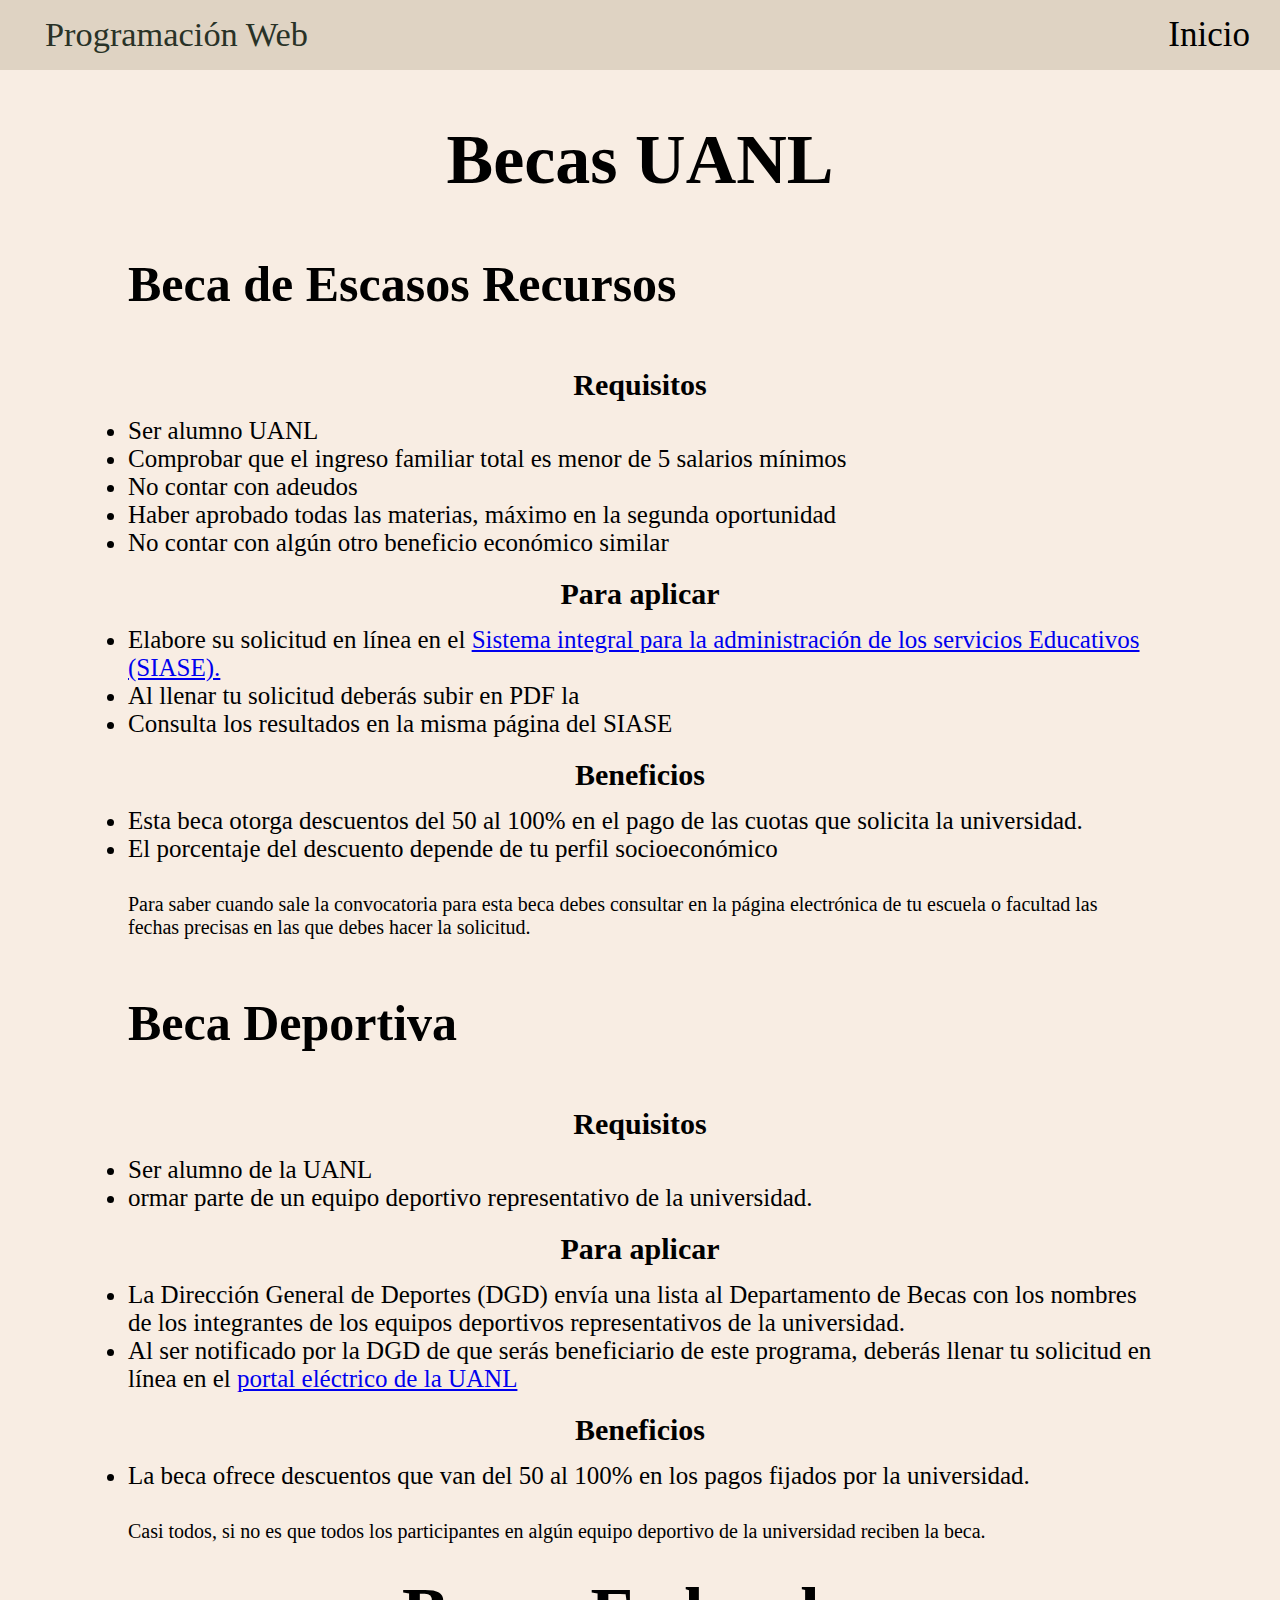
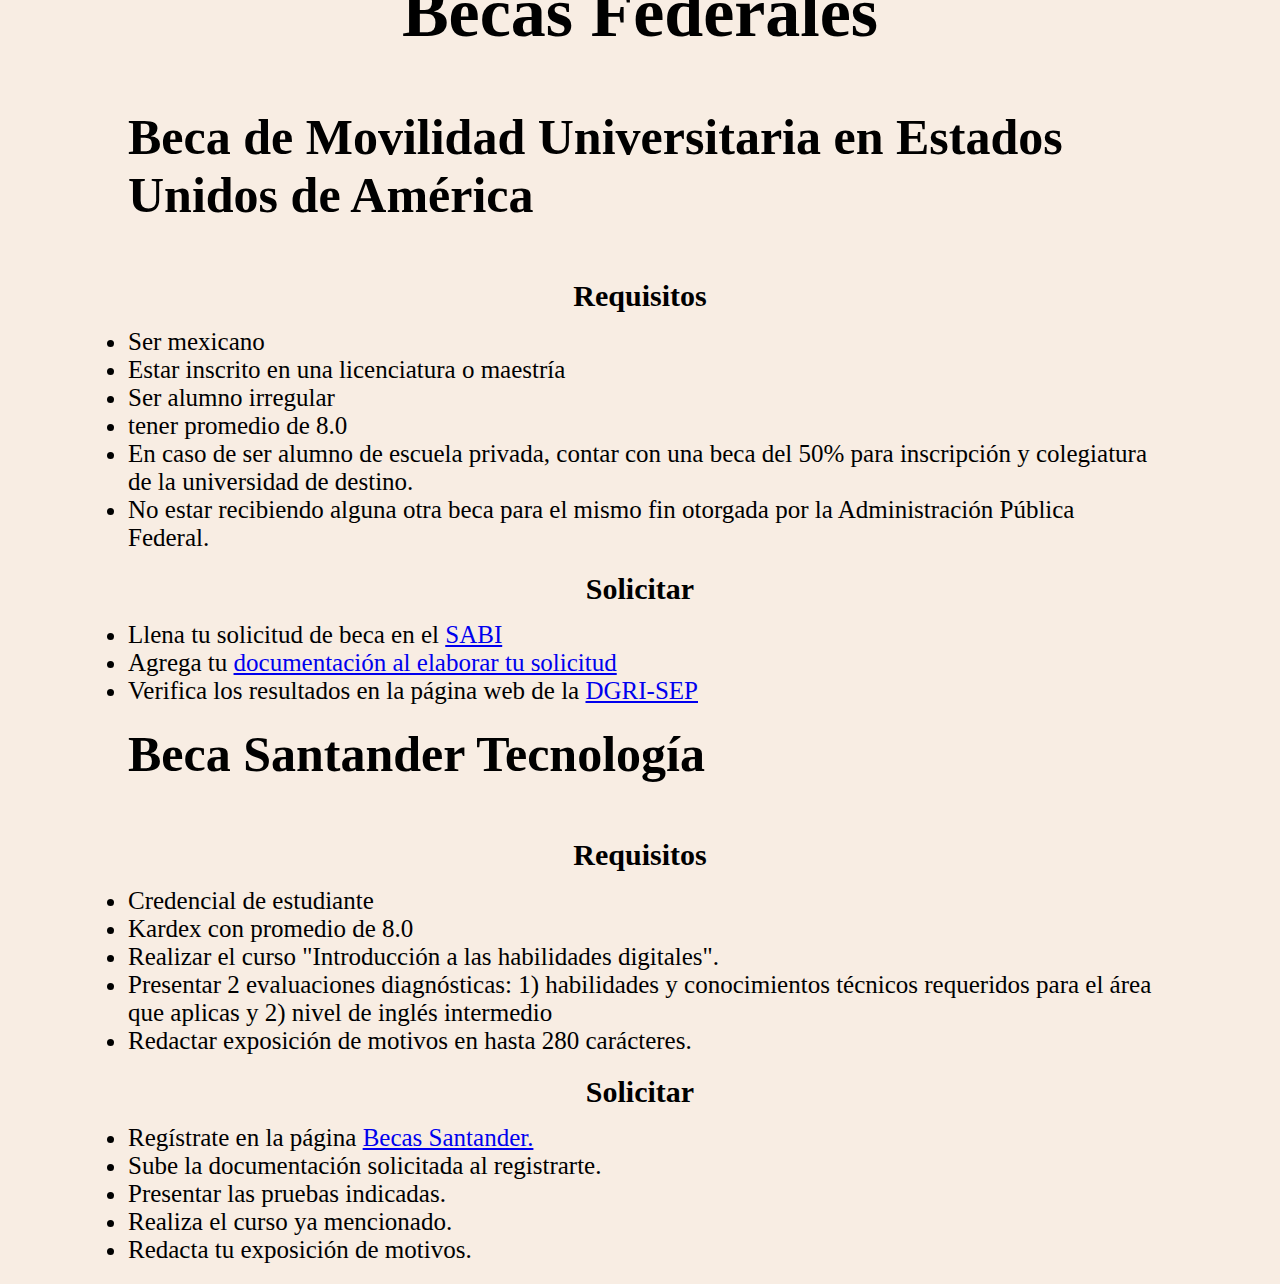
==== becas_alan.html @ bbfbae4a "Avances proyecto en equipo" ====
<!DOCTYPE html>
<html lang="en">
<head>
    <meta charset="UTF-8">
    <meta http-equiv="X-UA-Compatible" content="IE=edge">
    <meta name="viewport" content="width=device-width, initial-scale=1.0">
    <link rel="stylesheet" href="css/becas_alan.css">
    <title>Becas Alan Ayala</title>
</head>
<body>
    <header>
        <nav>
            <ul>
                <p>Programación Web</p>
                <li><a href="index.html">Inicio</a></li>
            </ul>
        </nav>
    </header>
    <main>
        <h1>Becas UANL</h1>
        <section class="b_uanl">
            <article class="b_recursos">
                <h2>Beca de Escasos Recursos</h2>
                <ul class="b_recursos-req">
                    <h3>Requisitos</h3>
                    <li>Ser alumno UANL</li>
                    <li>Comprobar que el ingreso familiar total es menor de 5 salarios mínimos</li>
                    <li>No contar con adeudos</li>
                    <li>Haber aprobado todas las materias, máximo en la segunda oportunidad</li>
                    <li>No contar con algún otro beneficio económico similar</li>
                </ul>
                <ul class="b_recursos-ap">
                    <h3>Para aplicar</h3>
                    <li>Elabore su solicitud en línea en el <a href="https://www.uanl.mx/enlinea/">Sistema integral para la administración de los servicios Educativos (SIASE).</a></li>
                    <li>Al llenar tu solicitud deberás subir en PDF la </li>
                    <li>Consulta los resultados en la misma página del SIASE</li>
                </ul>
                <ul class="b_recursos-ben">
                    <h3>Beneficios</h3>
                    <li>Esta beca otorga descuentos del 50 al 100% en el pago de las cuotas que solicita la universidad.</li>
                    <li>El porcentaje del descuento depende de tu perfil socioeconómico</li>
                </ul>
                <p>Para saber cuando sale la convocatoria para esta beca debes consultar en la página electrónica de tu escuela o facultad las fechas precisas en las que debes hacer la solicitud.</p>
            </article>
            <article class="b_deportiva">
                <h2>Beca Deportiva</h2>
                <ul class="b_deportiva-req">
                    <h3>Requisitos</h3>
                    <li>Ser alumno de la UANL</li>
                    <li>ormar parte de un equipo deportivo representativo de la universidad.</li>
                </ul>
                <ul class="b_deportiva-ap">
                    <h3>Para aplicar</h3>
                    <li>La Dirección General de Deportes (DGD) envía una lista al Departamento de Becas con los nombres de los integrantes de los equipos deportivos representativos de la universidad.</li>
                    <li>Al ser notificado por la DGD de que serás beneficiario de este programa, deberás llenar tu solicitud en línea en el <a href="https://www.uanl.mx/">portal eléctrico de la UANL</a></li>
                </ul>
                <ul class="b_deportiva-ben">
                    <h3>Beneficios</h3>
                    <li>La beca ofrece descuentos que van del 50 al 100% en los pagos fijados por la universidad.</li>
                </ul>
                <p>Casi todos, si no es que todos los participantes en algún equipo deportivo de la universidad reciben la beca.</p>
            </article>
        </section>
        <h1>Becas Federales</h1>
        <section class="b_federal">
            <h2>Beca de Movilidad Universitaria en Estados Unidos de América</h2>
            <ul class="usa_requisitos">
                <h3>Requisitos</h3>
                <li>Ser mexicano</li>
                <li>Estar inscrito en una licenciatura o maestría</li>
                <li>Ser alumno irregular</li>
                <li>tener promedio de 8.0</li>
                <li>En caso de ser alumno de escuela privada, contar con una beca del 50% para inscripción y colegiatura de la universidad de destino.</li>
                <li>No estar recibiendo alguna otra beca para el mismo fin otorgada por la Administración Pública Federal.</li>
            </ul>
            <ul class="usa_solicitar">
                <h3>Solicitar</h3>
                <li>Llena tu solicitud de beca en el <a href="https://sabi.sep.gob.mx/index.html">SABI</a></li>
                <li>Agrega tu <a href="https://sabi.sep.gob.mx/index.html">documentación al elaborar tu solicitud</a></li>
                <li>Verifica los resultados en la página web de la <a href="https://www.dgri.sep.gob.mx/">DGRI-SEP</a></li>
            </ul>
            <h2>Beca Santander Tecnología</h2>
            <ul class="b_san">
                <h3>Requisitos</h3>
                <li>Credencial de estudiante</li>
                <li>Kardex con promedio de 8.0</li>
                <li>Realizar el curso "Introducción a las habilidades digitales".</li>
                <li>Presentar 2 evaluaciones diagnósticas: 1) habilidades y conocimientos técnicos requeridos para el área que aplicas y 2) nivel de inglés intermedio</li>
                <li>Redactar exposición de motivos en hasta 280 carácteres.</li>
            </ul>
            <ul class="san_solicitar">
                <h3>Solicitar</h3>
                <li>Regístrate en la página <a href="https://www.becas-santander.com/es/program/becas-santander-tecnologia-disruptive-skills-bedu">Becas Santander.</a></li>
                <li>Sube la documentación solicitada al registrarte.</li>
                <li>Presentar las pruebas indicadas.</li>
                <li>Realiza el curso ya mencionado.</li>
                <li>Redacta tu exposición de motivos.</li>
            </ul>
        </section>
    </main>
</body>
</html>
---- css/becas_alan.css ----
:root {
    --color_principal: #F8EDE3;
    --color_secundario: #DFD3C3;
    --color_terciario: #D0B8A8;
    --color_cuatro: #7D6E83;

}

html {
    box-sizing: border-box;
    background-color: var(--color_principal);
}

* {
    font-size: 62.5%;
    margin: 0;
    padding: 0;
}


header {
    background-color:var(--color_secundario);
    padding: 15px;
    margin-bottom: 50px;
    color: rgb(41, 50, 39);
}

header ul{
    margin-left: 30px;
    font-size: 5.5rem;
}

header nav ul {
    display: flex;
    justify-content: space-between;
    margin-right: 15px;
}

header nav li {
    list-style: none;
}

header nav li a {
    text-decoration: none;
    color: black;
    font-size: 3.5rem;
}

header nav li a:hover {
    color: #7D6E83;
}

main {
    width: 80%;
    margin-left: auto;
    margin-right: auto;
}

main h1{
    font-size: 7rem;
    text-align: center;
    margin-bottom: 55px;
}

main h2{
    font-size: 5rem;
    margin-bottom: 55px;
}

main h3 {
    font-size: 3rem;
    margin-bottom: 15px;
}

main li{
    font-size: 2.5rem;
}

main ul {
    margin-bottom: 20px;
}

main ul a {
    font-size: 2.5rem;
}

main ul h3 {
    text-align: center;
}

main p{
    margin-top: 30px;
    margin-bottom: 30px;
    font-size: 2rem;
}

.b_deportiva h2 {
    margin-top: 55px;
}

section {
    margin-bottom: 20px;
}
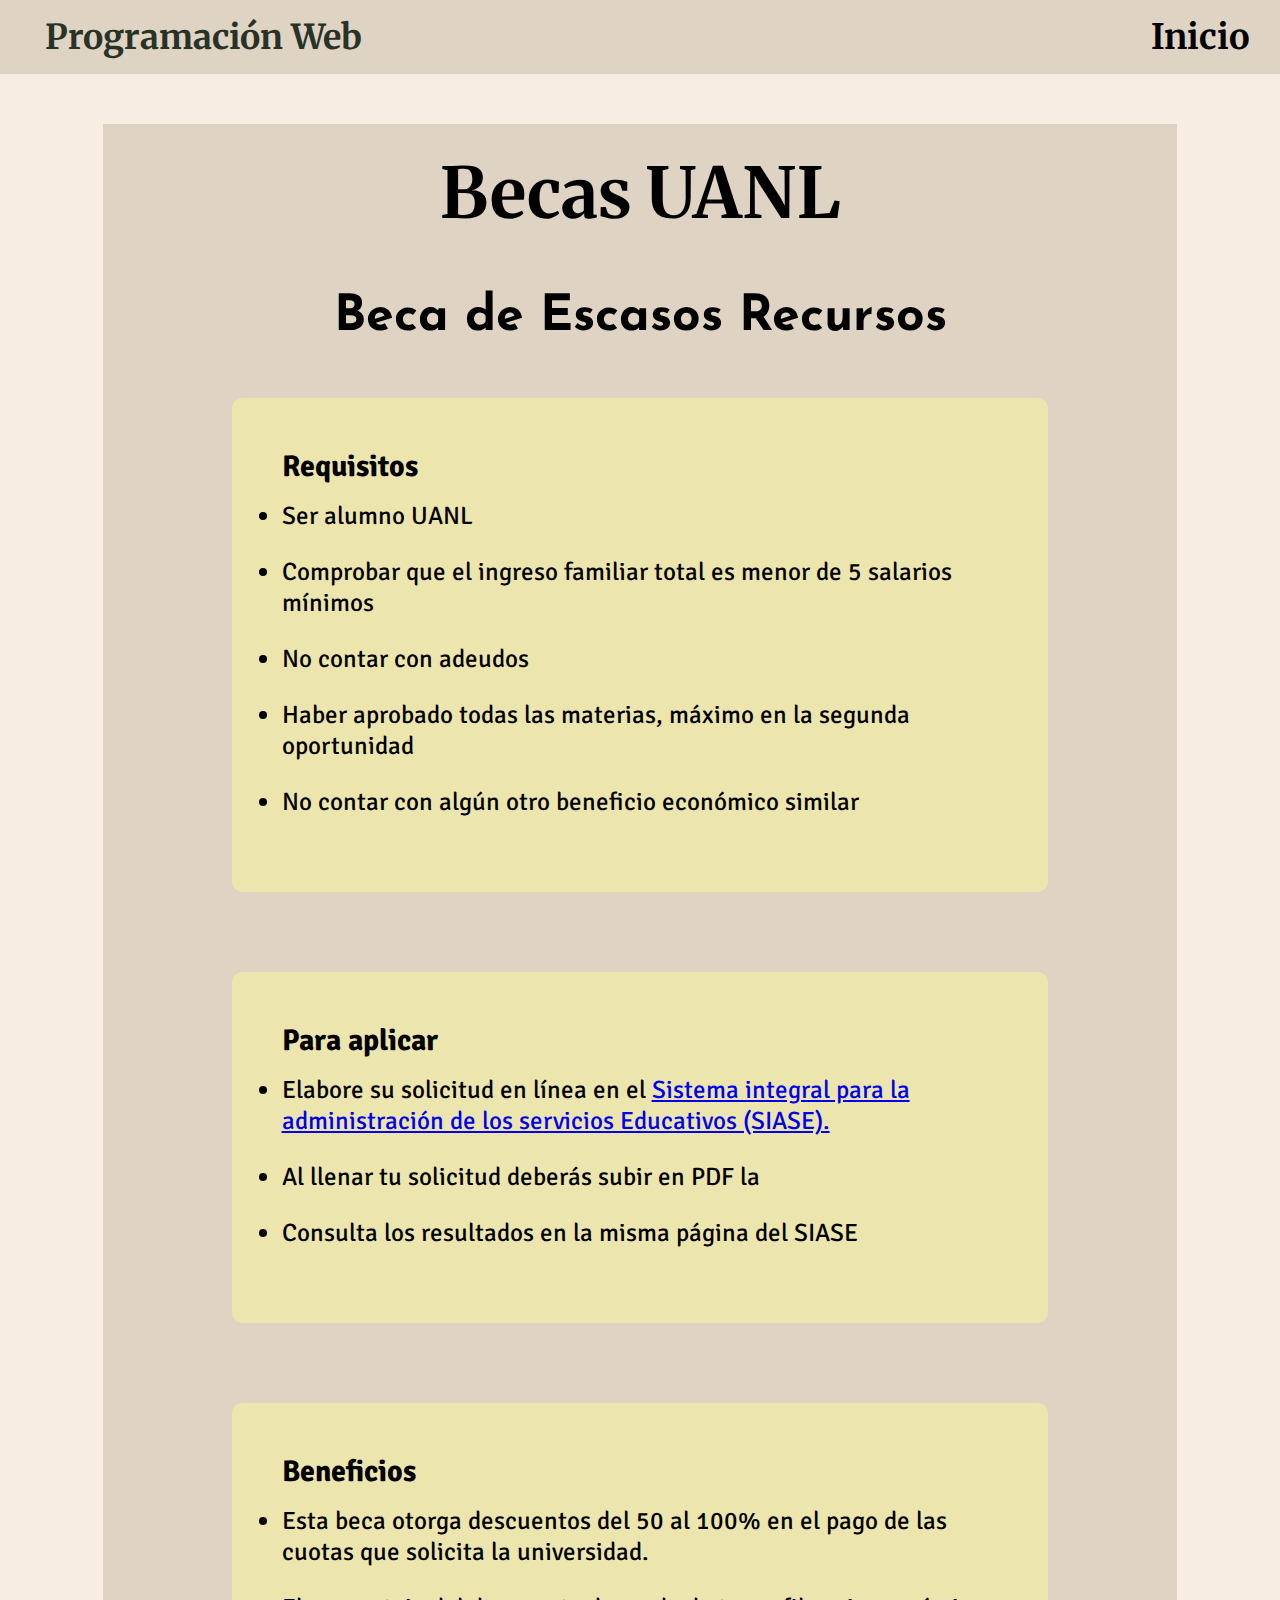
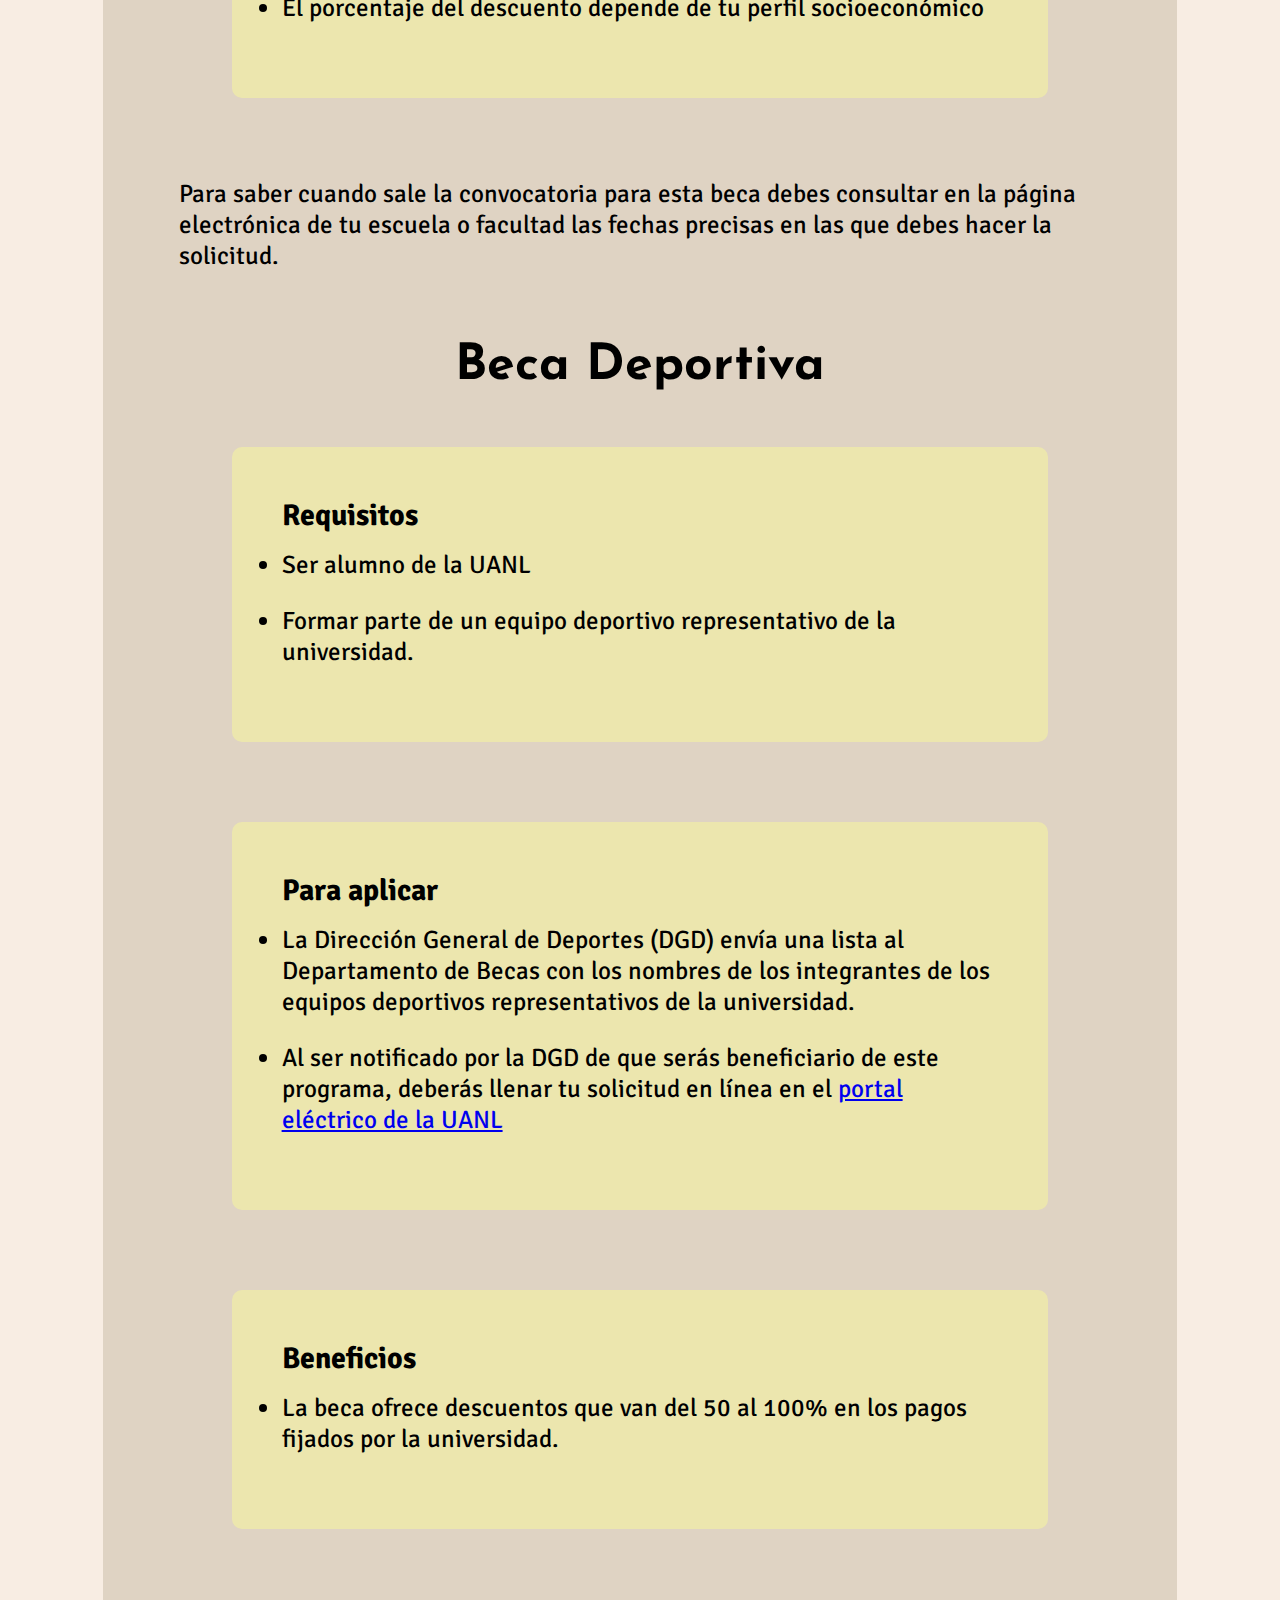
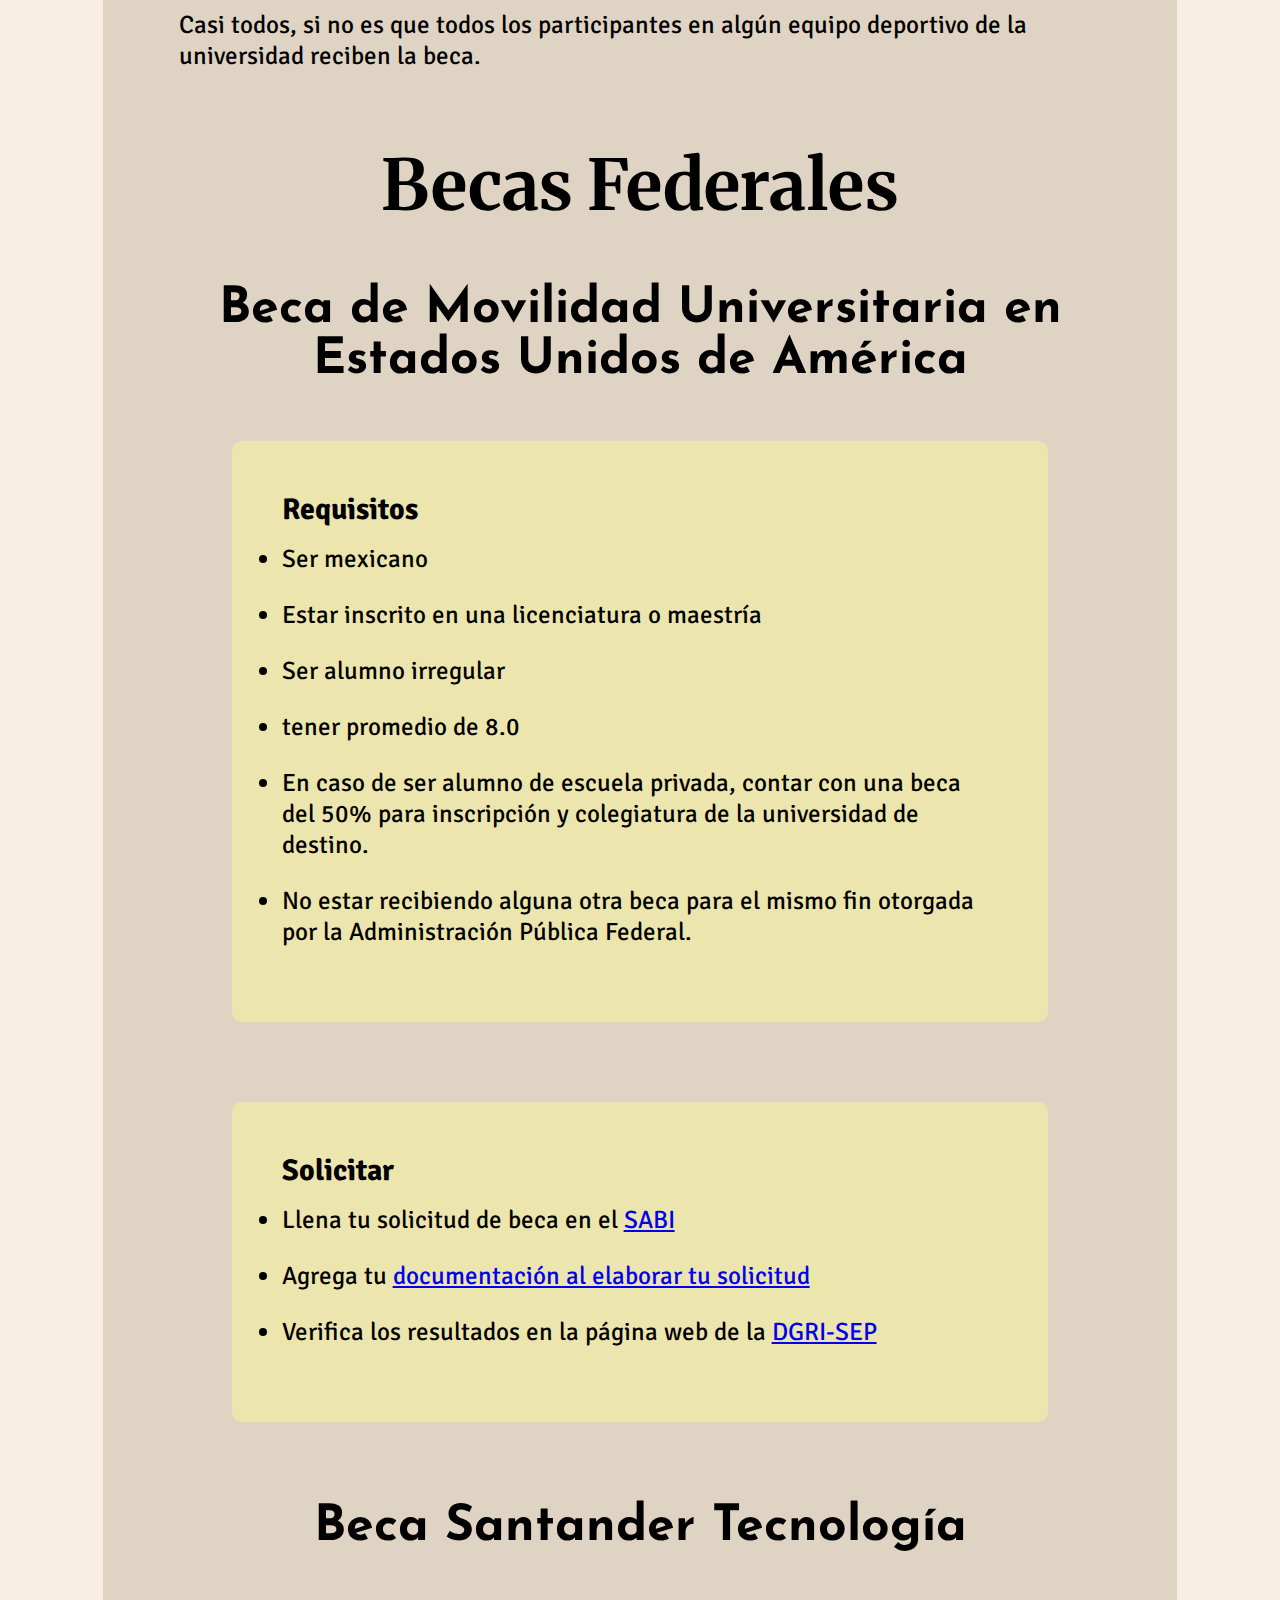
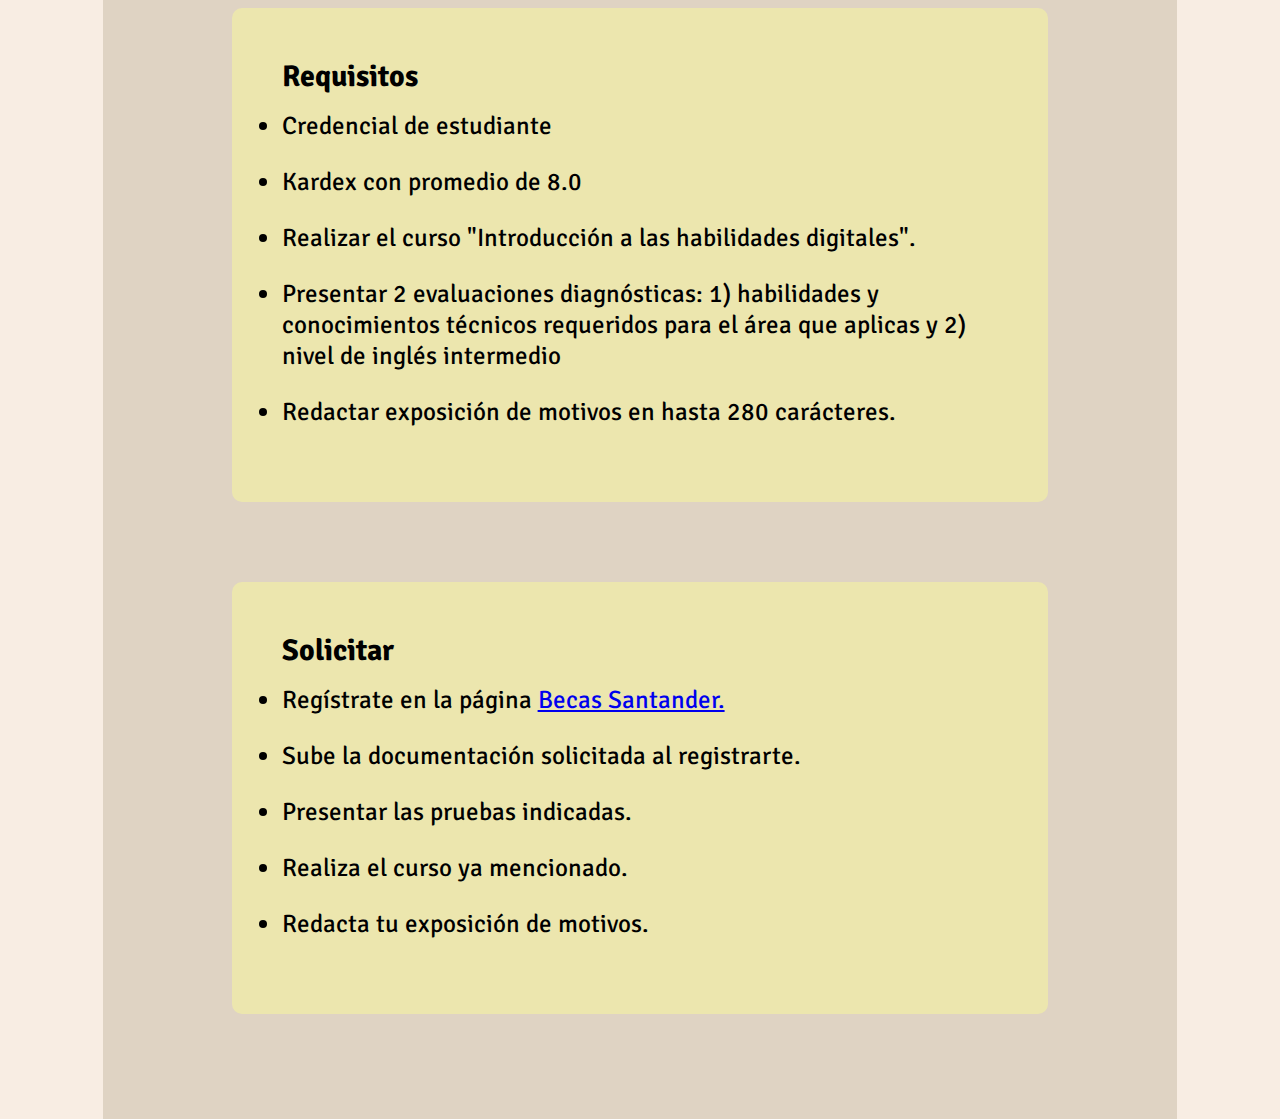
==== commit 0b3afa8e: "proyecto becas avance mas accesible" ====
--- a/becas_alan.html
+++ b/becas_alan.html
@@ -4,6 +4,9 @@
     <meta charset="UTF-8">
     <meta http-equiv="X-UA-Compatible" content="IE=edge">
     <meta name="viewport" content="width=device-width, initial-scale=1.0">
+    <link rel="preconnect" href="https://fonts.googleapis.com">
+<link rel="preconnect" href="https://fonts.gstatic.com" crossorigin>
+<link href="https://fonts.googleapis.com/css2?family=Josefin+Sans:ital@1&family=Merriweather&family=Signika:wght@500&display=swap" rel="stylesheet">
     <link rel="stylesheet" href="css/becas_alan.css">
     <title>Becas Alan Ayala</title>
 </head>
@@ -47,7 +50,7 @@
                 <ul class="b_deportiva-req">
                     <h3>Requisitos</h3>
                     <li>Ser alumno de la UANL</li>
-                    <li>ormar parte de un equipo deportivo representativo de la universidad.</li>
+                    <li>Formar parte de un equipo deportivo representativo de la universidad.</li>
                 </ul>
                 <ul class="b_deportiva-ap">
                     <h3>Para aplicar</h3>
--- a/css/becas_alan.css
+++ b/css/becas_alan.css
@@ -3,7 +3,9 @@
     --color_secundario: #DFD3C3;
     --color_terciario: #D0B8A8;
     --color_cuatro: #7D6E83;
-
+    --fuente_principal: 'Merriweather', serif;
+    --fuente_dos: 'Josefin Sans', sans-serif;
+    --fuente_tres: 'Signika', sans-serif;
 }
 
 html {
@@ -19,6 +21,8 @@
 
 
 header {
+    font-family: var(--fuente_principal);
+    font-weight: bold;
     background-color:var(--color_secundario);
     padding: 15px;
     margin-bottom: 50px;
@@ -51,18 +55,24 @@
 }
 
 main {
+    padding: 25px;
+    overflow: hidden;
+    background-color: var(--color_secundario);
     width: 80%;
     margin-left: auto;
     margin-right: auto;
 }
 
 main h1{
+    font-family: var(--fuente_principal);
     font-size: 7rem;
     text-align: center;
     margin-bottom: 55px;
 }
 
 main h2{
+    text-align: center;
+    font-family: var(--fuente_dos);
     font-size: 5rem;
     margin-bottom: 55px;
 }
@@ -77,21 +87,32 @@
 }
 
 main ul {
-    margin-bottom: 20px;
+    font-family: var(--fuente_tres);
+    width: 70%;
+    margin-right: auto;
+    margin-left: auto;
+    margin-bottom: 80px;
+    background-color: #fdff9470;
+    padding: 50px;
+    border-radius: 10px;
 }
 
 main ul a {
     font-size: 2.5rem;
 }
 
-main ul h3 {
-    text-align: center;
+main ul li {
+    margin-bottom: 25px;
 }
 
 main p{
+    font-family: var(--fuente_tres);
     margin-top: 30px;
-    margin-bottom: 30px;
-    font-size: 2rem;
+    margin-bottom: 70px;
+    width: 90%;
+    margin-left: auto;
+    margin-right: auto;
+    font-size: 2.5rem;
 }
 
 .b_deportiva h2 {
